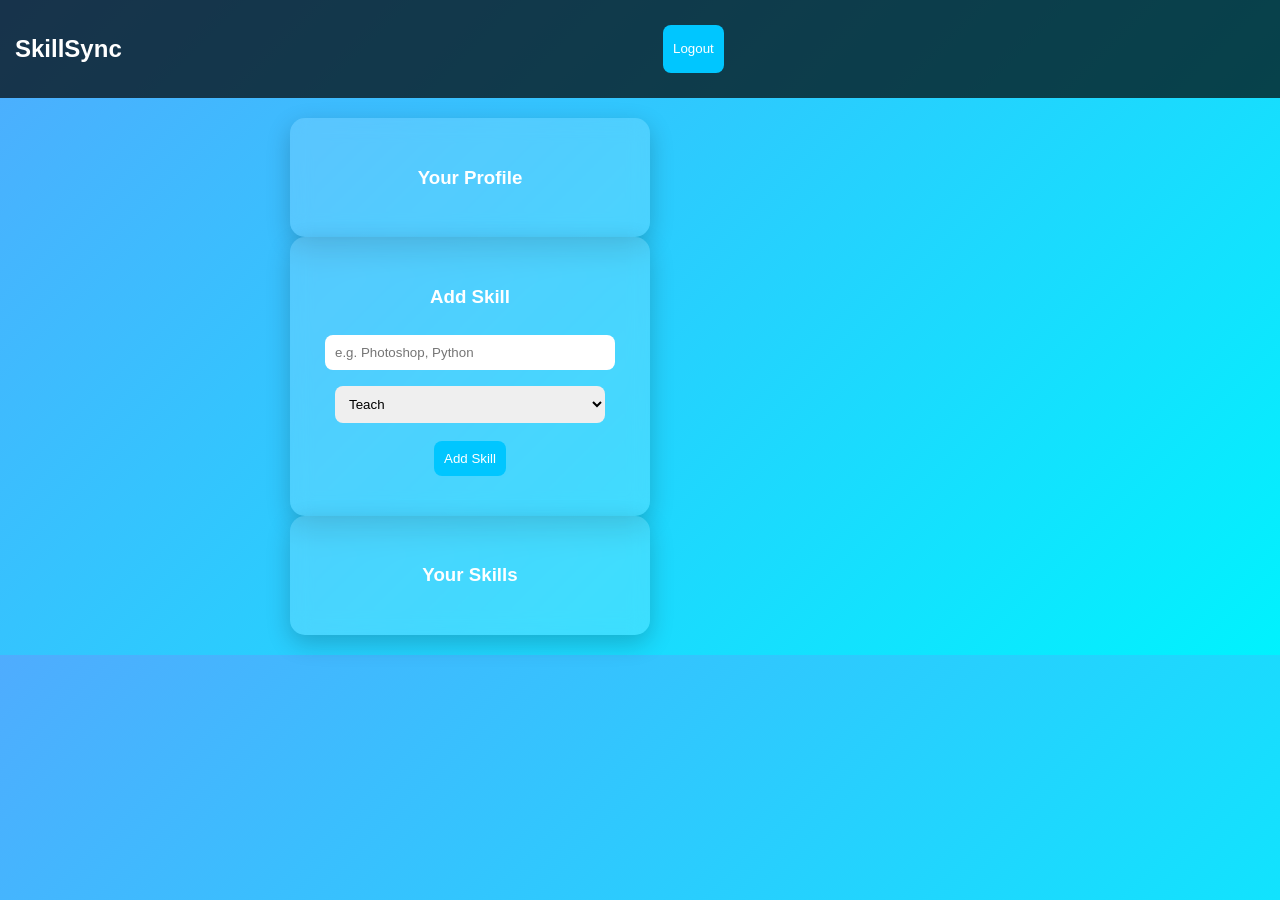
==== profile.html @ 8574d458 "Add files via upload" ====
<!DOCTYPE html>
<html>
<head>
    <title>Dashboard - SkillSync</title>
    <link rel="stylesheet" href="style.css">
</head>
<body>

<div class="navbar">
    <h2>SkillSync</h2>
    <button onclick="logout()" class="btn small">Logout</button>
</div>

<div class="dashboard">

    <div class="glass-card">
        <h3>Your Profile</h3>
        <p id="userData"></p>
    </div>

    <div class="glass-card">
        <h3>Add Skill</h3>
        <input id="skill" placeholder="e.g. Photoshop, Python">

        <select id="type">
            <option>Teach</option>
            <option>Learn</option>
        </select>

        <button onclick="addSkill()" class="btn">Add Skill</button>
    </div>

    <div class="glass-card">
        <h3>Your Skills</h3>
        <ul id="skills"></ul>
    </div>

</div>

<script src="script.js"></script>
</body>
</html>
---- style.css ----
body {
    margin: 0;
    font-family: 'Segoe UI', sans-serif;
    background: linear-gradient(135deg, #4facfe, #00f2fe);
}

/* HERO SECTION */
.hero {
    background: url('https://images.unsplash.com/photo-1522202176988-66273c2fd55f') no-repeat center/cover;
    height: 100vh;
    position: relative;
}

.overlay {
    background: rgba(0,0,0,0.6);
    height: 100%;
    color: white;
    display: flex;
    flex-direction: column;
    justify-content: center;
    align-items: center;
}

/* CENTER */
.center {
    display: flex;
    justify-content: center;
    align-items: center;
    height: 100vh;
}

/* GLASS CARD */
.glass-card {
    background: rgba(255,255,255,0.15);
    backdrop-filter: blur(10px);
    padding: 30px;
    border-radius: 15px;
    color: white;
    width: 300px;
    text-align: center;
    box-shadow: 0 8px 25px rgba(0,0,0,0.2);
}

/* BUTTONS */
.btn {
    display: block;
    margin: 10px auto;
    padding: 10px;
    background: #00c6ff;
    color: white;
    border: none;
    border-radius: 8px;
    text-decoration: none;
    cursor: pointer;
}

.btn:hover {
    background: #0072ff;
}

.secondary {
    background: #ff7e5f;
}

.small {
    padding: 5px 10px;
}

/* INPUTS */
input, select {
    width: 90%;
    padding: 10px;
    margin: 8px 0;
    border-radius: 8px;
    border: none;
    outline: none;
}

/* NAVBAR */
.navbar {
    background: rgba(0,0,0,0.7);
    color: white;
    padding: 15px;
    display: flex;
    justify-content: space-between;
}

/* DASHBOARD */
.dashboard {
    max-width: 700px;
    margin: 20px auto;
}

/* SKILLS */
ul {
    list-style: none;
    padding: 0;
}

li {
    background: rgba(255,255,255,0.2);
    margin: 5px;
    padding: 8px;
    border-radius: 8px;
}
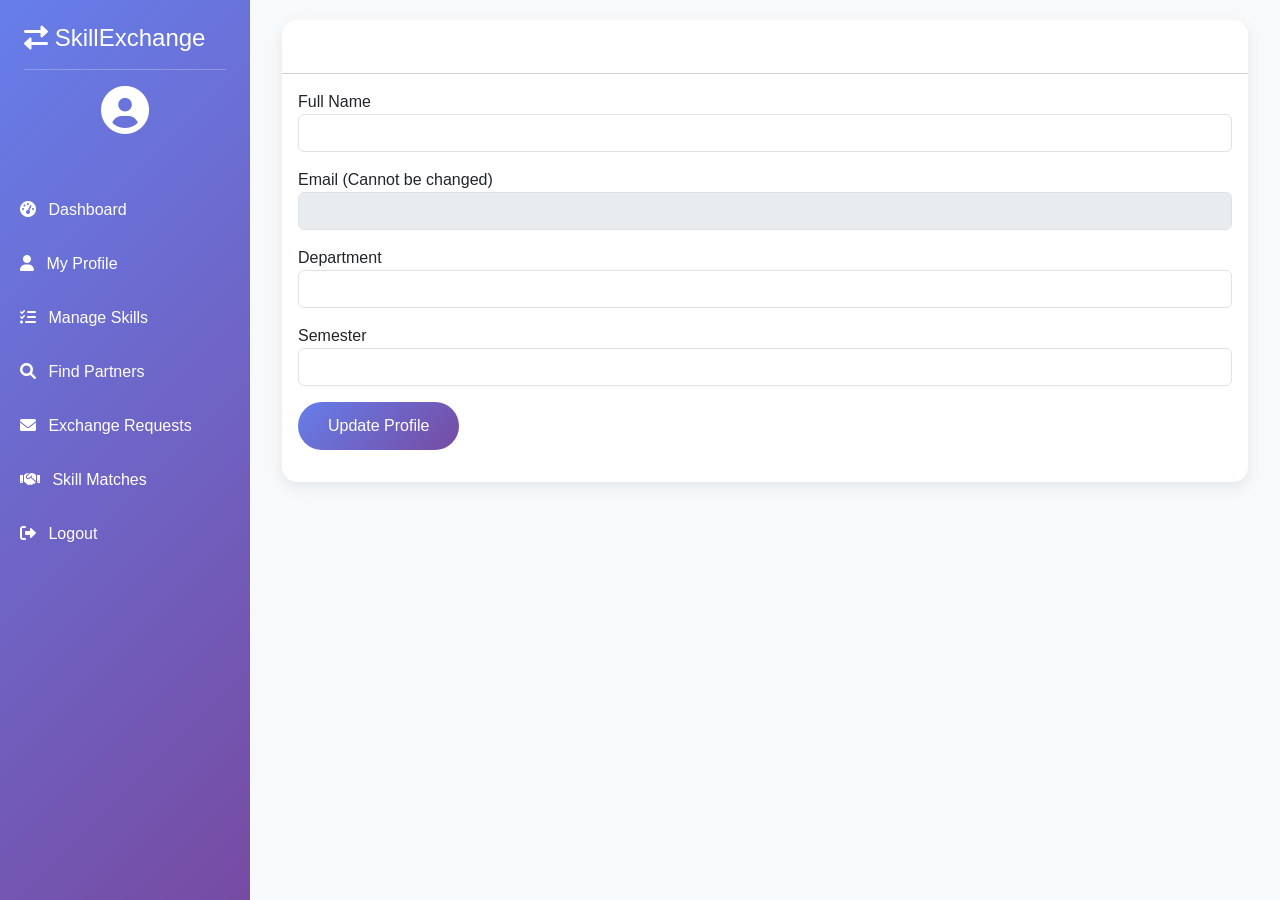
==== commit f020b83f: "Add files via upload" ====
--- a/profile.html
+++ b/profile.html
@@ -1,42 +1,107 @@
 <!DOCTYPE html>
-<html>
+<html lang="en">
 <head>
-    <title>Dashboard - SkillSync</title>
-    <link rel="stylesheet" href="style.css">
+    <meta charset="UTF-8">
+    <meta name="viewport" content="width=device-width, initial-scale=1.0">
+    <title>My Profile - SkillExchange</title>
+    <link href="https://cdn.jsdelivr.net/npm/bootstrap@5.1.3/dist/css/bootstrap.min.css" rel="stylesheet">
+    <link rel="stylesheet" href="https://cdnjs.cloudflare.com/ajax/libs/font-awesome/6.0.0/css/all.min.css">
+    <link rel="stylesheet" href="css/style.css">
 </head>
 <body>
-
-<div class="navbar">
-    <h2>SkillSync</h2>
-    <button onclick="logout()" class="btn small">Logout</button>
-</div>
-
-<div class="dashboard">
-
-    <div class="glass-card">
-        <h3>Your Profile</h3>
-        <p id="userData"></p>
+    <div class="dashboard-container">
+        <div class="sidebar">
+            <div class="p-4">
+                <h4><i class="fas fa-exchange-alt"></i> SkillExchange</h4>
+                <hr class="bg-light">
+                <div class="text-center mb-4">
+                    <i class="fas fa-user-circle fa-3x"></i>
+                    <p class="mt-2" id="userName"></p>
+                </div>
+            </div>
+            <a href="dashboard.html"><i class="fas fa-tachometer-alt me-2"></i> Dashboard</a>
+            <a href="profile.html"><i class="fas fa-user me-2"></i> My Profile</a>
+            <a href="skills.html"><i class="fas fa-tasks me-2"></i> Manage Skills</a>
+            <a href="search.html"><i class="fas fa-search me-2"></i> Find Partners</a>
+            <a href="requests.html"><i class="fas fa-envelope me-2"></i> Exchange Requests</a>
+            <a href="matches.html"><i class="fas fa-handshake me-2"></i> Skill Matches</a>
+            <a href="#" onclick="logout()"><i class="fas fa-sign-out-alt me-2"></i> Logout</a>
+        </div>
+        
+        <div class="main-content">
+            <div class="container">
+                <div class="card">
+                    <div class="card-header bg-gradient text-white">
+                        <h4><i class="fas fa-user-edit"></i> Edit Profile</h4>
+                    </div>
+                    <div class="card-body">
+                        <form id="updateProfileForm">
+                            <div class="mb-3">
+                                <label>Full Name</label>
+                                <input type="text" class="form-control" id="name" required>
+                            </div>
+                            <div class="mb-3">
+                                <label>Email (Cannot be changed)</label>
+                                <input type="email" class="form-control" id="email" disabled>
+                            </div>
+                            <div class="mb-3">
+                                <label>Department</label>
+                                <input type="text" class="form-control" id="department" required>
+                            </div>
+                            <div class="mb-3">
+                                <label>Semester</label>
+                                <input type="number" class="form-control" id="semester" min="1" max="8" required>
+                            </div>
+                            <button type="submit" class="btn btn-primary">Update Profile</button>
+                        </form>
+                        <div id="updateMessage" class="mt-3"></div>
+                    </div>
+                </div>
+            </div>
+        </div>
     </div>
-
-    <div class="glass-card">
-        <h3>Add Skill</h3>
-        <input id="skill" placeholder="e.g. Photoshop, Python">
-
-        <select id="type">
-            <option>Teach</option>
-            <option>Learn</option>
-        </select>
-
-        <button onclick="addSkill()" class="btn">Add Skill</button>
-    </div>
-
-    <div class="glass-card">
-        <h3>Your Skills</h3>
-        <ul id="skills"></ul>
-    </div>
-
-</div>
-
-<script src="script.js"></script>
+    
+    <script src="https://code.jquery.com/jquery-3.6.0.min.js"></script>
+    <script src="https://cdn.jsdelivr.net/npm/bootstrap@5.1.3/dist/js/bootstrap.bundle.min.js"></script>
+    <script src="js/main.js"></script>
+    <script>
+        $(document).ready(function() {
+            $('#userName').text(localStorage.getItem('user_name'));
+            
+            // Load user profile
+            $.ajax({
+                url: 'api/get_user_profile.php',
+                method: 'GET',
+                success: function(response) {
+                    if (response.success) {
+                        $('#name').val(response.user.name);
+                        $('#email').val(response.user.email);
+                        $('#department').val(response.user.department);
+                        $('#semester').val(response.user.semester);
+                    }
+                }
+            });
+            
+            $('#updateProfileForm').on('submit', function(e) {
+                e.preventDefault();
+                $.ajax({
+                    url: 'api/update_profile.php',
+                    method: 'POST',
+                    data: {
+                        name: $('#name').val(),
+                        department: $('#department').val(),
+                        semester: $('#semester').val()
+                    },
+                    success: function(response) {
+                        if (response.success) {
+                            $('#updateMessage').html('<div class="alert alert-success">Profile updated successfully!</div>');
+                            localStorage.setItem('user_name', $('#name').val());
+                            setTimeout(() => location.reload(), 1500);
+                        }
+                    }
+                });
+            });
+        });
+    </script>
 </body>
 </html>
--- a/css/style.css
+++ b/css/style.css
@@ -0,0 +1,128 @@
+* {
+    margin: 0;
+    padding: 0;
+    box-sizing: border-box;
+}
+
+body {
+    font-family: 'Segoe UI', Tahoma, Geneva, Verdana, sans-serif;
+    background-color: #f8f9fa;
+}
+
+.bg-gradient {
+    background: linear-gradient(135deg, #667eea 0%, #764ba2 100%);
+}
+
+.navbar {
+    box-shadow: 0 2px 10px rgba(0,0,0,0.1);
+}
+
+.hero {
+    padding: 100px 0;
+    background: linear-gradient(135deg, #f5f7fa 0%, #c3cfe2 100%);
+}
+
+.feature-card {
+    background: white;
+    padding: 30px;
+    border-radius: 15px;
+    text-align: center;
+    transition: transform 0.3s;
+    box-shadow: 0 5px 15px rgba(0,0,0,0.1);
+}
+
+.feature-card:hover {
+    transform: translateY(-10px);
+}
+
+.feature-card i {
+    color: #667eea;
+    margin-bottom: 20px;
+}
+
+.btn-primary {
+    background: linear-gradient(135deg, #667eea 0%, #764ba2 100%);
+    border: none;
+    padding: 12px 30px;
+    border-radius: 25px;
+}
+
+.btn-primary:hover {
+    transform: translateY(-2px);
+    box-shadow: 0 5px 15px rgba(0,0,0,0.2);
+}
+
+.dashboard-container {
+    display: flex;
+    min-height: 100vh;
+}
+
+.sidebar {
+    width: 250px;
+    background: linear-gradient(135deg, #667eea 0%, #764ba2 100%);
+    color: white;
+    position: fixed;
+    height: 100%;
+    overflow-y: auto;
+}
+
+.sidebar a {
+    color: white;
+    text-decoration: none;
+    display: block;
+    padding: 15px 20px;
+    transition: all 0.3s;
+}
+
+.sidebar a:hover {
+    background: rgba(255,255,255,0.1);
+    padding-left: 30px;
+}
+
+.main-content {
+    margin-left: 250px;
+    padding: 20px;
+    width: 100%;
+}
+
+.skill-badge {
+    background: linear-gradient(135deg, #667eea 0%, #764ba2 100%);
+    color: white;
+    padding: 5px 12px;
+    border-radius: 20px;
+    font-size: 12px;
+    margin: 3px;
+    display: inline-block;
+}
+
+.card {
+    border-radius: 15px;
+    box-shadow: 0 5px 15px rgba(0,0,0,0.08);
+    border: none;
+    margin-bottom: 20px;
+}
+
+.stat-card {
+    background: white;
+    border-radius: 15px;
+    padding: 20px;
+    text-align: center;
+    box-shadow: 0 5px 15px rgba(0,0,0,0.1);
+}
+
+.stat-card i {
+    font-size: 40px;
+    color: #667eea;
+}
+
+@media (max-width: 768px) {
+    .sidebar {
+        width: 100%;
+        position: relative;
+        height: auto;
+    }
+    
+    .main-content {
+        margin-left: 0;
+    }
+}
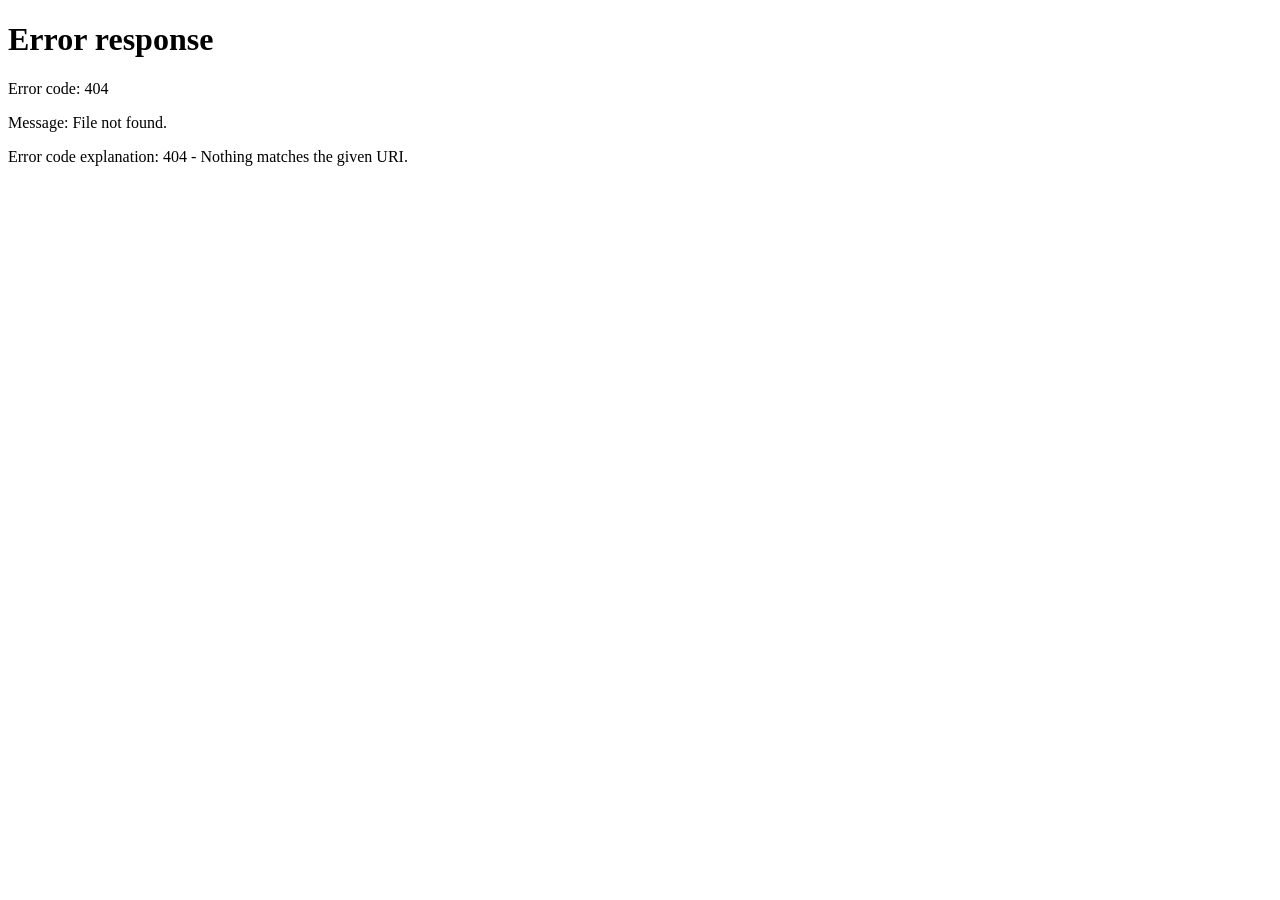
==== commit 5f1a4506: "Add files via upload" ====
--- a/profile.html
+++ b/profile.html
@@ -6,101 +6,194 @@
     <title>My Profile - SkillExchange</title>
     <link href="https://cdn.jsdelivr.net/npm/bootstrap@5.1.3/dist/css/bootstrap.min.css" rel="stylesheet">
     <link rel="stylesheet" href="https://cdnjs.cloudflare.com/ajax/libs/font-awesome/6.0.0/css/all.min.css">
-    <link rel="stylesheet" href="css/style.css">
+    <style>
+        .sidebar {
+            width: 250px;
+            background: linear-gradient(135deg, #667eea 0%, #764ba2 100%);
+            color: white;
+            position: fixed;
+            height: 100%;
+            padding-top: 20px;
+        }
+        .sidebar a {
+            color: white;
+            text-decoration: none;
+            display: block;
+            padding: 15px 20px;
+            transition: all 0.3s;
+        }
+        .sidebar a:hover {
+            background: rgba(255,255,255,0.1);
+            padding-left: 30px;
+        }
+        .main-content {
+            margin-left: 250px;
+            padding: 20px;
+        }
+        .profile-header {
+            background: linear-gradient(135deg, #667eea 0%, #764ba2 100%);
+            color: white;
+            padding: 30px;
+            border-radius: 15px;
+            margin-bottom: 30px;
+            text-align: center;
+        }
+        .profile-header i {
+            font-size: 80px;
+            margin-bottom: 20px;
+        }
+        .btn-primary {
+            background: linear-gradient(135deg, #667eea 0%, #764ba2 100%);
+            border: none;
+        }
+        .card {
+            border-radius: 15px;
+            box-shadow: 0 5px 15px rgba(0,0,0,0.08);
+        }
+    </style>
 </head>
 <body>
-    <div class="dashboard-container">
-        <div class="sidebar">
-            <div class="p-4">
-                <h4><i class="fas fa-exchange-alt"></i> SkillExchange</h4>
-                <hr class="bg-light">
-                <div class="text-center mb-4">
-                    <i class="fas fa-user-circle fa-3x"></i>
-                    <p class="mt-2" id="userName"></p>
+    <div class="sidebar">
+        <div class="text-center p-4">
+            <i class="fas fa-user-circle fa-3x"></i>
+            <p class="mt-2" id="userName">User</p>
+        </div>
+        <a href="dashboard.html"><i class="fas fa-tachometer-alt me-2"></i> Dashboard</a>
+        <a href="profile.html"><i class="fas fa-user me-2"></i> My Profile</a>
+        <a href="skills.html"><i class="fas fa-tasks me-2"></i> Manage Skills</a>
+        <a href="search.html"><i class="fas fa-search me-2"></i> Find Partners</a>
+        <a href="requests.html"><i class="fas fa-envelope me-2"></i> Exchange Requests</a>
+        <a href="matches.html"><i class="fas fa-handshake me-2"></i> Skill Matches</a>
+        <a href="#" onclick="logout()"><i class="fas fa-sign-out-alt me-2"></i> Logout</a>
+    </div>
+
+    <div class="main-content">
+        <div class="container">
+            <!-- Current Profile Display -->
+            <div class="profile-header">
+                <i class="fas fa-user-circle"></i>
+                <h2 id="displayName">Loading...</h2>
+                <p id="displayEmail">Loading...</p>
+                <p><i class="fas fa-building"></i> <span id="displayDepartment">Loading...</span> | <i class="fas fa-graduation-cap"></i> Semester <span id="displaySemester">Loading...</span></p>
+            </div>
+
+            <!-- Edit Profile Form -->
+            <div class="card">
+                <div class="card-header bg-gradient text-white">
+                    <h4><i class="fas fa-edit"></i> Edit Profile</h4>
                 </div>
-            </div>
-            <a href="dashboard.html"><i class="fas fa-tachometer-alt me-2"></i> Dashboard</a>
-            <a href="profile.html"><i class="fas fa-user me-2"></i> My Profile</a>
-            <a href="skills.html"><i class="fas fa-tasks me-2"></i> Manage Skills</a>
-            <a href="search.html"><i class="fas fa-search me-2"></i> Find Partners</a>
-            <a href="requests.html"><i class="fas fa-envelope me-2"></i> Exchange Requests</a>
-            <a href="matches.html"><i class="fas fa-handshake me-2"></i> Skill Matches</a>
-            <a href="#" onclick="logout()"><i class="fas fa-sign-out-alt me-2"></i> Logout</a>
-        </div>
-        
-        <div class="main-content">
-            <div class="container">
-                <div class="card">
-                    <div class="card-header bg-gradient text-white">
-                        <h4><i class="fas fa-user-edit"></i> Edit Profile</h4>
-                    </div>
-                    <div class="card-body">
-                        <form id="updateProfileForm">
-                            <div class="mb-3">
-                                <label>Full Name</label>
-                                <input type="text" class="form-control" id="name" required>
-                            </div>
-                            <div class="mb-3">
-                                <label>Email (Cannot be changed)</label>
-                                <input type="email" class="form-control" id="email" disabled>
-                            </div>
-                            <div class="mb-3">
-                                <label>Department</label>
-                                <input type="text" class="form-control" id="department" required>
-                            </div>
-                            <div class="mb-3">
-                                <label>Semester</label>
-                                <input type="number" class="form-control" id="semester" min="1" max="8" required>
-                            </div>
-                            <button type="submit" class="btn btn-primary">Update Profile</button>
-                        </form>
-                        <div id="updateMessage" class="mt-3"></div>
-                    </div>
+                <div class="card-body">
+                    <form id="updateProfileForm">
+                        <div class="mb-3">
+                            <label class="form-label">Full Name</label>
+                            <input type="text" class="form-control" id="editName" required>
+                        </div>
+                        <div class="mb-3">
+                            <label class="form-label">Email (Cannot be changed)</label>
+                            <input type="email" class="form-control" id="editEmail" disabled>
+                        </div>
+                        <div class="mb-3">
+                            <label class="form-label">Department</label>
+                            <input type="text" class="form-control" id="editDepartment" required>
+                        </div>
+                        <div class="mb-3">
+                            <label class="form-label">Semester</label>
+                            <input type="number" class="form-control" id="editSemester" min="1" max="8" required>
+                        </div>
+                        <button type="submit" class="btn btn-primary">Update Profile</button>
+                    </form>
+                    <div id="updateMessage" class="mt-3"></div>
                 </div>
             </div>
         </div>
     </div>
-    
+
     <script src="https://code.jquery.com/jquery-3.6.0.min.js"></script>
     <script src="https://cdn.jsdelivr.net/npm/bootstrap@5.1.3/dist/js/bootstrap.bundle.min.js"></script>
-    <script src="js/main.js"></script>
     <script>
-        $(document).ready(function() {
-            $('#userName').text(localStorage.getItem('user_name'));
-            
-            // Load user profile
+        // Check if user is logged in
+        const userId = localStorage.getItem('user_id');
+        const userName = localStorage.getItem('user_name');
+        
+        if (!userId) {
+            window.location.href = 'index.html';
+        }
+        
+        document.getElementById('userName').textContent = userName;
+
+        function logout() {
+            localStorage.clear();
+            window.location.href = 'index.html';
+        }
+
+        // Load and display current profile
+        function loadProfile() {
             $.ajax({
                 url: 'api/get_user_profile.php',
                 method: 'GET',
                 success: function(response) {
                     if (response.success) {
-                        $('#name').val(response.user.name);
-                        $('#email').val(response.user.email);
-                        $('#department').val(response.user.department);
-                        $('#semester').val(response.user.semester);
+                        // Update display section
+                        $('#displayName').text(response.user.name);
+                        $('#displayEmail').text(response.user.email);
+                        $('#displayDepartment').text(response.user.department);
+                        $('#displaySemester').text(response.user.semester);
+                        
+                        // Update form fields
+                        $('#editName').val(response.user.name);
+                        $('#editEmail').val(response.user.email);
+                        $('#editDepartment').val(response.user.department);
+                        $('#editSemester').val(response.user.semester);
+                    } else {
+                        alert('Error loading profile');
                     }
+                },
+                error: function() {
+                    alert('Error loading profile');
                 }
             });
+        }
+
+        // Update profile
+        $('#updateProfileForm').on('submit', function(e) {
+            e.preventDefault();
             
-            $('#updateProfileForm').on('submit', function(e) {
-                e.preventDefault();
-                $.ajax({
-                    url: 'api/update_profile.php',
-                    method: 'POST',
-                    data: {
-                        name: $('#name').val(),
-                        department: $('#department').val(),
-                        semester: $('#semester').val()
-                    },
-                    success: function(response) {
-                        if (response.success) {
-                            $('#updateMessage').html('<div class="alert alert-success">Profile updated successfully!</div>');
-                            localStorage.setItem('user_name', $('#name').val());
-                            setTimeout(() => location.reload(), 1500);
-                        }
+            $.ajax({
+                url: 'api/update_profile.php',
+                method: 'POST',
+                data: {
+                    name: $('#editName').val(),
+                    department: $('#editDepartment').val(),
+                    semester: $('#editSemester').val()
+                },
+                success: function(response) {
+                    if (response.success) {
+                        $('#updateMessage').html('<div class="alert alert-success">Profile updated successfully!</div>');
+                        
+                        // Update localStorage
+                        localStorage.setItem('user_name', $('#editName').val());
+                        document.getElementById('userName').textContent = $('#editName').val();
+                        
+                        // Reload profile display
+                        loadProfile();
+                        
+                        // Clear message after 3 seconds
+                        setTimeout(() => {
+                            $('#updateMessage').html('');
+                        }, 3000);
+                    } else {
+                        $('#updateMessage').html('<div class="alert alert-danger">' + response.message + '</div>');
                     }
-                });
+                },
+                error: function() {
+                    $('#updateMessage').html('<div class="alert alert-danger">Error updating profile</div>');
+                }
             });
+        });
+
+        // Load profile when page loads
+        $(document).ready(function() {
+            loadProfile();
         });
     </script>
 </body>
